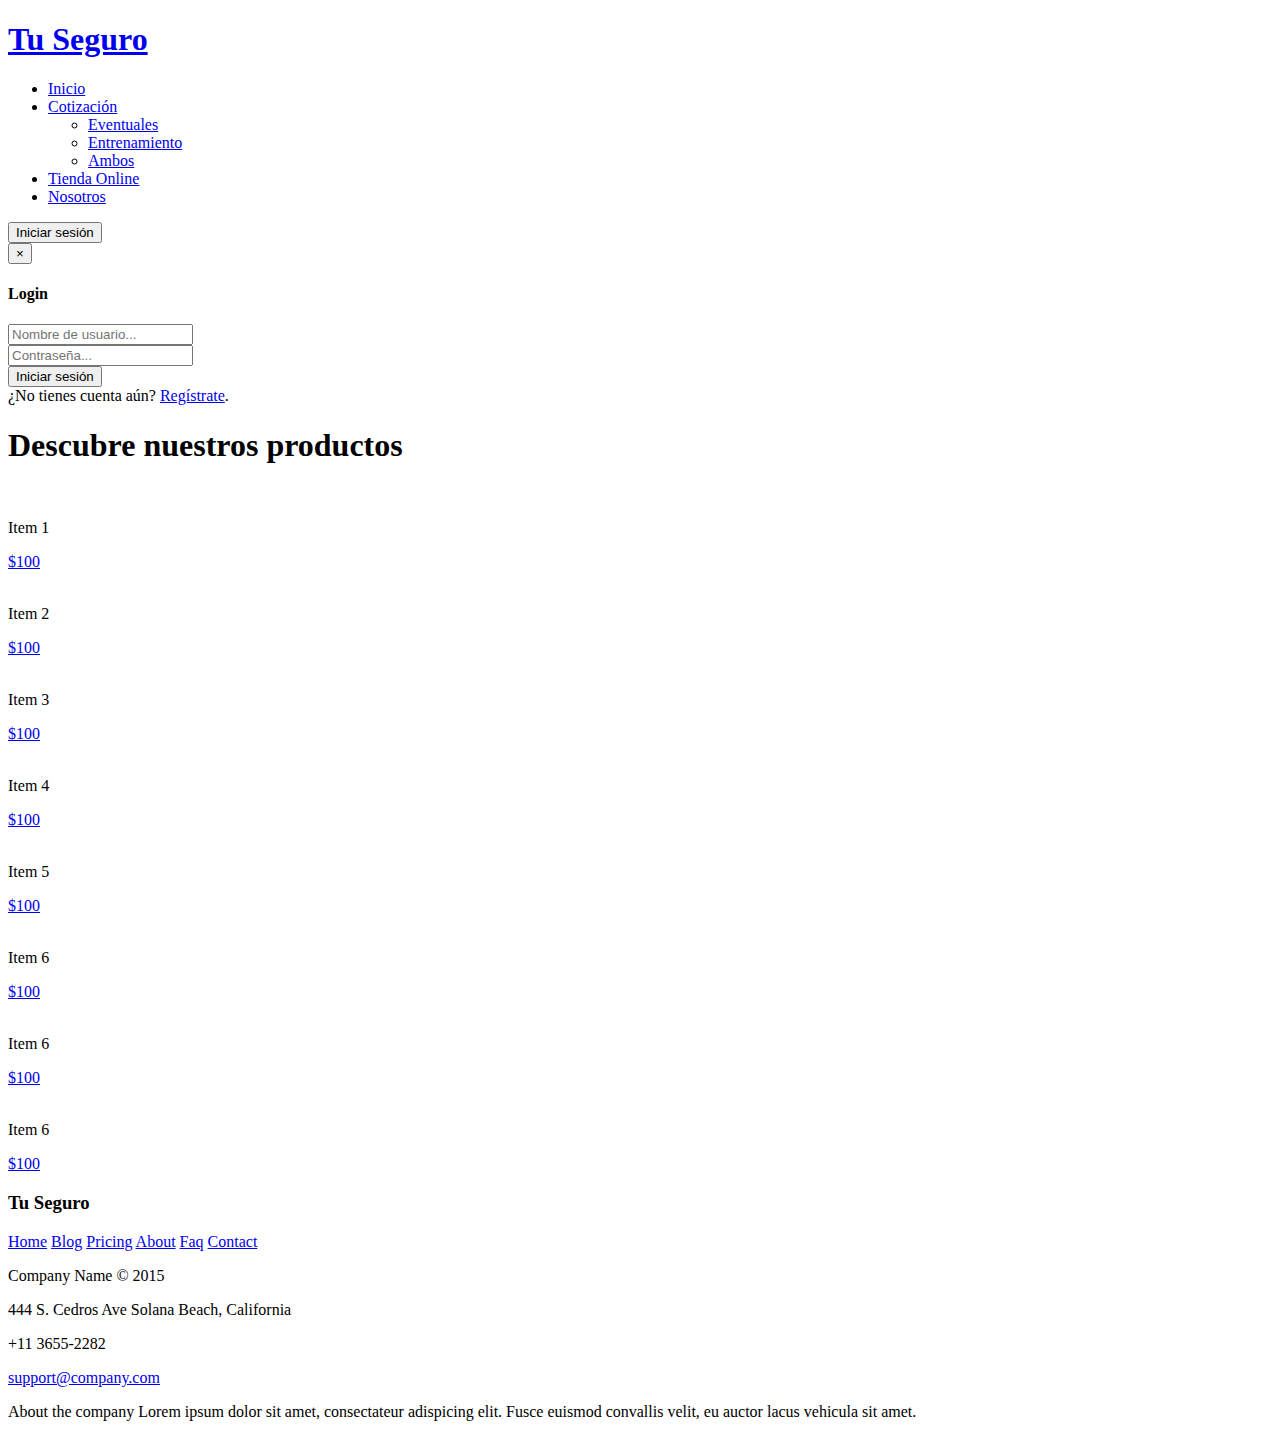
==== accesorios.html @ a7b30bd3 "iniciando repositorio" ====
<!DOCTYPE html>
<html lang="en">
<head>
    <meta charset="UTF-8">
    <meta name="viewport" content="width=device-width, initial-scale=1.0">
    <meta name="keywords" content="casco, llave, accesorios">
    <title>Tu Seguro - Accesorios</title>
    <meta name="description" content="Tu Seguro es la manera mas eficiente y económica del mercado para poder brindar la mayor seguridad a tu bicicleta">
    <link rel="stylesheet" href="css/prueba.css">
    <link rel="stylesheet" href="css/bootstrap.min.css">
    <link href="vendor/icofont/icofont.min.css" rel="stylesheet">
</head>

   <body>
      <header id="header" class="">
         <div class="container d-flex align-items-center">
     
           <h1 class="logo mr-auto"><a href="index.html">Tu Seguro</a></h1>
           <!-- Uncomment below if you prefer to use an image logo -->
           <!-- <a href="index.html" class="logo mr-auto"><img src="assets/img/logo.png" alt="" class="img-fluid"></a>-->
     
           <nav class="nav-menu d-none d-lg-block ">
             <ul>
               <li class=""><a href="index.html">Inicio</a></li>
            
               <li class="drop-down"><a href="cotizar.html">Cotización</a>
                  <ul>
                    <li><a href="#">Eventuales</a></li>
                    <li><a href="#">Entrenamiento</a></li>
                    <li><a href="#">Ambos</a></li>
                  </ul>
                </li>
               <li><a href="accesorios.html">Tienda Online</a></li>
               <li><a href="nosotros.html">Nosotros</a></li>
               
   
              
     
             </ul>
           </nav><!-- .nav-menu -->
     
           <button type="button" class="btn btn-info btn-round" id="boton" data-toggle="modal" data-target="#loginModal">Iniciar sesión</button>

       
        <div class="modal fade" id="loginModal" tabindex="-1" role="dialog" aria-labelledby="exampleModalLabel" aria-hidden="true">
          <div class="modal-dialog modal-dialog-centered" role="document">
            <div class="modal-content">
              <div class="modal-header border-bottom-0">
                <button type="button" class="close" data-dismiss="modal" aria-label="Close">
                  <span aria-hidden="true">&times;</span>
                </button>
              </div>
              <div class="modal-body">
                <div class="form-title text-center" id="modal-titulo">
                  <h4>Login</h4>
                </div>
                <div class="d-flex flex-column text-center">
                  <form>
                    <div class="form-group">
                      <input type="email" class="form-control" id="email1"placeholder="Nombre de usuario...">
                    </div>
                    <div class="form-group">
                      <input type="password" class="form-control" id="password1" placeholder="Contraseña...">
                    </div>
                    <button type="button" class="btn btn-info btn-block btn-round">Iniciar sesión</button>
                  </form>
                  
               
                  <div class="d-flex justify-content-center social-buttons">
                    
                  </di>
                </div>
              </div>
            </div>
              <div class="modal-footer d-flex justify-content-center">
                <div class="signup-section">¿No tienes cuenta aún? <a href="#a" class="text-info"> Regístrate</a>.</div>
              </div>
          </div>
        </div>
       </header>

         <h1 id="titulo-accesorios">Descubre nuestros productos</h1>

         <!-- <section id="productos" class="border">Producto 1
            <img id="foto-producto" src="" alt="">
            <h4>Precio $</h4>
         </section>

         <section class="productos">
      
         <section id="productos" class="border">Producto 2
            <img src="" alt="">
            <h4>Precio $</h4>
         </section>
      </section> -->

      <div class="productos">
         <div class="productos__items productos__items--animation">
            <img  src="http://assets.stickpng.com/images/596ce3f3ed07ad6118f998f0.png" alt="">
            <p>Item 1</p>
            <a href="compra.html">$100</a>
         </div>
         <div class="productos__items productos__items--animation">
            <img  src="http://assets.stickpng.com/images/596ce3f3ed07ad6118f998f0.png" alt="">
            <p>Item 2</p>
            <a href="compra.html">$100</a>
         </div>
         <div class="productos__items productos__items--animation" >
            <img  src="http://assets.stickpng.com/images/596ce3f3ed07ad6118f998f0.png" alt="">
            <p>Item 3</p>
            <a href="compra.html">$100</a>
         </div>
         <div class="productos__items productos__items--animation">
            <img  src="http://assets.stickpng.com/images/596ce3f3ed07ad6118f998f0.png" alt="">
            <p>Item 4</p>
            <a href="compra.html">$100</a>
         </div>
         <div class="productos__items productos__items--animation">
            <img  src="http://assets.stickpng.com/images/596ce3f3ed07ad6118f998f0.png" alt="">
            <p>Item 5</p>
            <a href="compra.html">$100</a>
         </div>
         <div class="productos__items productos__items--animation">
            <img  src="http://assets.stickpng.com/images/596ce3f3ed07ad6118f998f0.png" alt="">
            <p>Item 6</p>
            <a href="compra.html">$100</a>
         </div>
         <div class="productos__items productos__items--animation">
            <img  src="http://assets.stickpng.com/images/596ce3f3ed07ad6118f998f0.png" alt="">
            <p>Item 6</p>
            <a href="compra.html">$100</a>
         </div>
         <div class="productos__items productos__items--animation">
            <img  src="http://assets.stickpng.com/images/596ce3f3ed07ad6118f998f0.png" alt="">
            <p>Item 6</p>
            <a href="compra.html">$100</a>
         </div>
      </div>

     

      <!-- <footer>
        <b>texto</b>
     </footer> -->

     <footer class="footer-distributed">

      <div class="footer-left">

         <h3>Tu Seguro</h3>

         <p class="footer-links">
            <a href="#" class="link-1">Home</a>
            
            <a href="#">Blog</a>
         
            <a href="#">Pricing</a>
         
            <a href="#">About</a>
            
            <a href="#">Faq</a>
            
            <a href="#">Contact</a>
         </p>

         <p class="footer-company-name">Company Name © 2015</p>
      </div>

      <div class="footer-center">

         <div>
            <i class="fa fa-map-marker"></i>
            <p><span>444 S. Cedros Ave</span> Solana Beach, California</p>
         </div>

         <div>
            <i class="fa fa-phone"></i>
            <p>+11 3655-2282</p>
         </div>

         <div>
            <i class="fa fa-envelope"></i>
            <p><a href="mailto:support@company.com">support@company.com</a></p>
         </div>

      </div>

      <div class="footer-right">

         <p class="footer-company-about">
            <span>About the company</span>
            Lorem ipsum dolor sit amet, consectateur adispicing elit. Fusce euismod convallis velit, eu auctor lacus vehicula sit amet.
         </p>

            

      </div>

   </footer>
</body>
<script src="https://code.jquery.com/jquery-3.5.1.slim.min.js" integrity="sha384-DfXdz2htPH0lsSSs5nCTpuj/zy4C+OGpamoFVy38MVBnE+IbbVYUew+OrCXaRkfj" crossorigin="anonymous"></script>
<script src="https://cdn.jsdelivr.net/npm/popper.js@1.16.1/dist/umd/popper.min.js" integrity="sha384-9/reFTGAW83EW2RDu2S0VKaIzap3H66lZH81PoYlFhbGU+6BZp6G7niu735Sk7lN" crossorigin="anonymous"></script>
<script src="https://cdn.jsdelivr.net/npm/bootstrap@4.6.0/dist/js/bootstrap.min.js" integrity="sha384-+YQ4JLhjyBLPDQt//I+STsc9iw4uQqACwlvpslubQzn4u2UU2UFM80nGisd026JF" crossorigin="anonymous"></script>
</html>
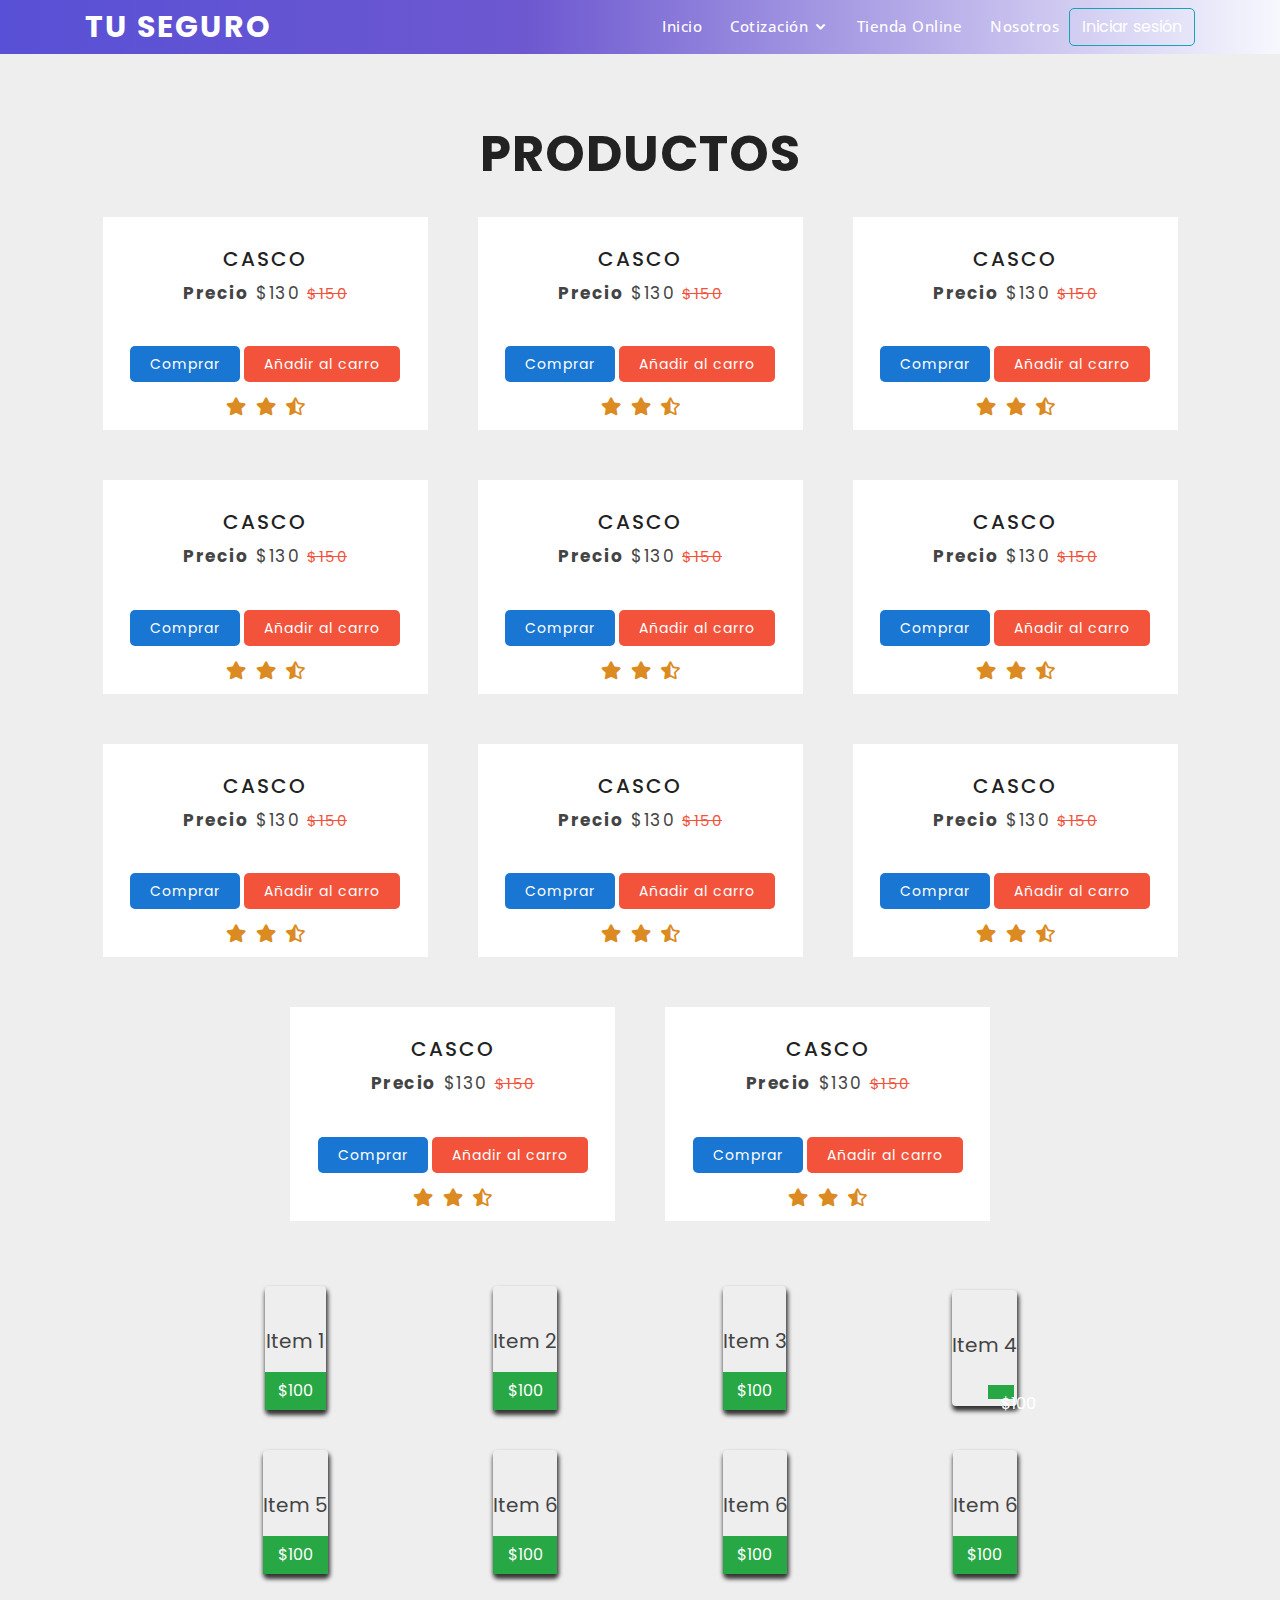
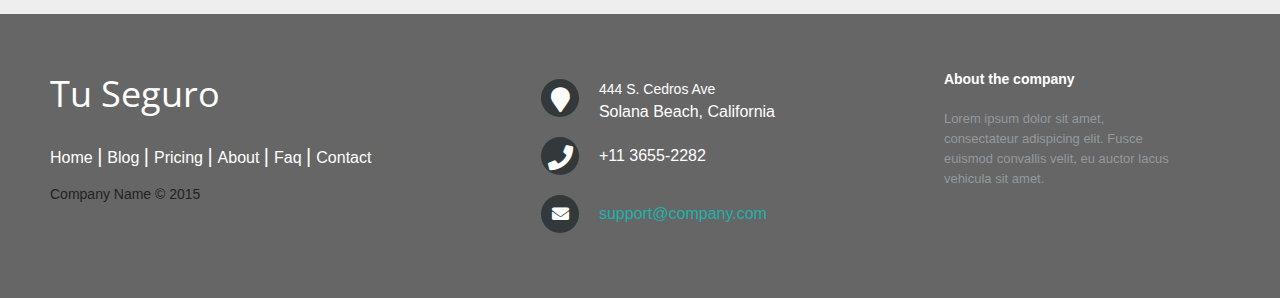
==== commit 0beab7b4: "agregando accesorios" ====
--- a/accesorios.html
+++ b/accesorios.html
@@ -6,9 +6,11 @@
     <meta name="keywords" content="casco, llave, accesorios">
     <title>Tu Seguro - Accesorios</title>
     <meta name="description" content="Tu Seguro es la manera mas eficiente y económica del mercado para poder brindar la mayor seguridad a tu bicicleta">
+    
+    <link rel="stylesheet" href="css/bootstrap.min.css">
     <link rel="stylesheet" href="css/prueba.css">
-    <link rel="stylesheet" href="css/bootstrap.min.css">
     <link href="vendor/icofont/icofont.min.css" rel="stylesheet">
+    <link rel="stylesheet" href="https://pro.fontawesome.com/releases/v5.10.0/css/all.css"/>
 </head>
 
    <body>
@@ -38,6 +40,7 @@
      
              </ul>
            </nav><!-- .nav-menu -->
+           
      
            <button type="button" class="btn btn-info btn-round" id="boton" data-toggle="modal" data-target="#loginModal">Iniciar sesión</button>
 
@@ -79,8 +82,213 @@
         </div>
        </header>
 
-         <h1 id="titulo-accesorios">Descubre nuestros productos</h1>
-
+         <div class="section-cards"> 
+            <div class="cards">
+               <div class="new-arrival">
+                  <h1>Productos</h1>
+               </div>
+               <div class="card__accesorios">
+                  <div class="image-section">
+                     <img src="http://assets.stickpng.com/images/596ce3f3ed07ad6118f998f0.png" alt="">
+                  </div>
+                  <div class="description">
+                     <h1 class="nombre-articulo">Casco</h1>
+                     <p><b>Precio</b><span>$130</span><del>$150</del></p>  
+                  </div>
+                  <div class="button-group">
+                     <a href="compra.html" class="buy">Comprar</a>
+                     <a href="" class="cart">Añadir al carro</a>
+                  </div>
+                  <div class="star-icons">
+                     <a href=""><i class="fas fa-star"></i></a>
+                     <a href=""><i class="fas fa-star"></i></a>
+                     <a href=""><i class="fas fa-star-half-alt"></i></a>
+                  </div>
+               </div>
+               <div class="card__accesorios">
+                  <div class="image-section">
+                     <img src="http://assets.stickpng.com/images/596ce3f3ed07ad6118f998f0.png" alt="">
+                  </div>
+                  <div class="description">
+                     <h1 class="nombre-articulo">Casco</h1>
+                     <p><b>Precio</b><span>$130</span><del>$150</del></p>  
+                  </div>
+                  <div class="button-group">
+                     <a href="compra.html" class="buy">Comprar</a>
+                     <a href="" class="cart">Añadir al carro</a>
+                  </div>
+                  <div class="star-icons">
+                     <a href=""><i class="fas fa-star"></i></a>
+                     <a href=""><i class="fas fa-star"></i></a>
+                     <a href=""><i class="fas fa-star-half-alt"></i></a>
+                  </div>
+               </div>
+               <div class="card__accesorios">
+                  <div class="image-section">
+                     <img src="http://assets.stickpng.com/images/596ce3f3ed07ad6118f998f0.png" alt="">
+                  </div>
+                  <div class="description">
+                     <h1 class="nombre-articulo">Casco</h1>
+                     <p><b>Precio</b><span>$130</span><del>$150</del></p>  
+                  </div>
+                  <div class="button-group">
+                     <a href="compra.html" class="buy">Comprar</a>
+                     <a href="" class="cart">Añadir al carro</a>
+                  </div>
+                  <div class="star-icons">
+                     <a href=""><i class="fas fa-star"></i></a>
+                     <a href=""><i class="fas fa-star"></i></a>
+                     <a href=""><i class="fas fa-star-half-alt"></i></a>
+                  </div>
+               </div>
+               <div class="card__accesorios">
+                  <div class="image-section">
+                     <img src="http://assets.stickpng.com/images/596ce3f3ed07ad6118f998f0.png" alt="">
+                  </div>
+                  <div class="description">
+                     <h1 class="nombre-articulo">Casco</h1>
+                     <p><b>Precio</b><span>$130</span><del>$150</del></p>  
+                  </div>
+                  <div class="button-group">
+                     <a href="compra.html" class="buy">Comprar</a>
+                     <a href="" class="cart">Añadir al carro</a>
+                  </div>
+                  <div class="star-icons">
+                     <a href=""><i class="fas fa-star"></i></a>
+                     <a href=""><i class="fas fa-star"></i></a>
+                     <a href=""><i class="fas fa-star-half-alt"></i></a>
+                  </div>
+               </div>
+               <div class="card__accesorios">
+                  <div class="image-section">
+                     <img src="http://assets.stickpng.com/images/596ce3f3ed07ad6118f998f0.png" alt="">
+                  </div>
+                  <div class="description">
+                     <h1 class="nombre-articulo">Casco</h1>
+                     <p><b>Precio</b><span>$130</span><del>$150</del></p>  
+                  </div>
+                  <div class="button-group">
+                     <a href="compra.html" class="buy">Comprar</a>
+                     <a href="" class="cart">Añadir al carro</a>
+                  </div>
+                  <div class="star-icons">
+                     <a href=""><i class="fas fa-star"></i></a>
+                     <a href=""><i class="fas fa-star"></i></a>
+                     <a href=""><i class="fas fa-star-half-alt"></i></a>
+                  </div>
+               </div>
+               <div class="card__accesorios">
+                  <div class="image-section">
+                     <img src="http://assets.stickpng.com/images/596ce3f3ed07ad6118f998f0.png" alt="">
+                  </div>
+                  <div class="description">
+                     <h1 class="nombre-articulo">Casco</h1>
+                     <p><b>Precio</b><span>$130</span><del>$150</del></p>  
+                  </div>
+                  <div class="button-group">
+                     <a href="compra.html" class="buy">Comprar</a>
+                     <a href="" class="cart">Añadir al carro</a>
+                  </div>
+                  <div class="star-icons">
+                     <a href=""><i class="fas fa-star"></i></a>
+                     <a href=""><i class="fas fa-star"></i></a>
+                     <a href=""><i class="fas fa-star-half-alt"></i></a>
+                  </div>
+               </div>
+               <div class="card__accesorios">
+                  <div class="image-section">
+                     <img src="http://assets.stickpng.com/images/596ce3f3ed07ad6118f998f0.png" alt="">
+                  </div>
+                  <div class="description">
+                     <h1 class="nombre-articulo">Casco</h1>
+                     <p><b>Precio</b><span>$130</span><del>$150</del></p>  
+                  </div>
+                  <div class="button-group">
+                     <a href="compra.html" class="buy">Comprar</a>
+                     <a href="" class="cart">Añadir al carro</a>
+                  </div>
+                  <div class="star-icons">
+                     <a href=""><i class="fas fa-star"></i></a>
+                     <a href=""><i class="fas fa-star"></i></a>
+                     <a href=""><i class="fas fa-star-half-alt"></i></a>
+                  </div>
+               </div>
+               <div class="card__accesorios">
+                  <div class="image-section">
+                     <img src="http://assets.stickpng.com/images/596ce3f3ed07ad6118f998f0.png" alt="">
+                  </div>
+                  <div class="description">
+                     <h1 class="nombre-articulo">Casco</h1>
+                     <p><b>Precio</b><span>$130</span><del>$150</del></p>  
+                  </div>
+                  <div class="button-group">
+                     <a href="compra.html" class="buy">Comprar</a>
+                     <a href="" class="cart">Añadir al carro</a>
+                  </div>
+                  <div class="star-icons">
+                     <a href=""><i class="fas fa-star"></i></a>
+                     <a href=""><i class="fas fa-star"></i></a>
+                     <a href=""><i class="fas fa-star-half-alt"></i></a>
+                  </div>
+               </div>
+               <div class="card__accesorios">
+                  <div class="image-section">
+                     <img src="http://assets.stickpng.com/images/596ce3f3ed07ad6118f998f0.png" alt="">
+                  </div>
+                  <div class="description">
+                     <h1 class="nombre-articulo">Casco</h1>
+                     <p><b>Precio</b><span>$130</span><del>$150</del></p>  
+                  </div>
+                  <div class="button-group">
+                     <a href="compra.html" class="buy">Comprar</a>
+                     <a href="" class="cart">Añadir al carro</a>
+                  </div>
+                  <div class="star-icons">
+                     <a href=""><i class="fas fa-star"></i></a>
+                     <a href=""><i class="fas fa-star"></i></a>
+                     <a href=""><i class="fas fa-star-half-alt"></i></a>
+                  </div>
+               </div>
+               
+               <div class="card__accesorios">
+                  <div class="image-section">
+                     <img src="http://assets.stickpng.com/images/596ce3f3ed07ad6118f998f0.png" alt="">
+                  </div>
+                  <div class="description">
+                     <h1 class="nombre-articulo">Casco</h1>
+                     <p><b>Precio</b><span>$130</span><del>$150</del></p>  
+                  </div>
+                  <div class="button-group">
+                     <a href="compra.html" class="buy">Comprar</a>
+                     <a href="" class="cart">Añadir al carro</a>
+                  </div>
+                  <div class="star-icons">
+                     <a href=""><i class="fas fa-star"></i></a>
+                     <a href=""><i class="fas fa-star"></i></a>
+                     <a href=""><i class="fas fa-star-half-alt"></i></a>
+                  </div>
+               </div>
+               <div class="card__accesorios">
+                  <div class="image-section">
+                     <img src="http://assets.stickpng.com/images/596ce3f3ed07ad6118f998f0.png" alt="">
+                  </div>
+                  <div class="description">
+                     <h1 class="nombre-articulo">Casco</h1>
+                     <p><b>Precio</b><span>$130</span><del>$150</del></p>  
+                  </div>
+                  <div class="button-group">
+                     <a href="compra.html" class="buy">Comprar</a>
+                     <a href="" class="cart">Añadir al carro</a>
+                  </div>
+                  <div class="star-icons">
+                     <a href=""><i class="fas fa-star"></i></a>
+                     <a href=""><i class="fas fa-star"></i></a>
+                     <a href=""><i class="fas fa-star-half-alt"></i></a>
+                  </div>
+               </div>
+            </div>
+       </div>   
+         
          <!-- <section id="productos" class="border">Producto 1
             <img id="foto-producto" src="" alt="">
             <h4>Precio $</h4>
@@ -97,43 +305,45 @@
       <div class="productos">
          <div class="productos__items productos__items--animation">
             <img  src="http://assets.stickpng.com/images/596ce3f3ed07ad6118f998f0.png" alt="">
-            <p>Item 1</p>
-            <a href="compra.html">$100</a>
-         </div>
-         <div class="productos__items productos__items--animation">
-            <img  src="http://assets.stickpng.com/images/596ce3f3ed07ad6118f998f0.png" alt="">
-            <p>Item 2</p>
-            <a href="compra.html">$100</a>
+            <p class="card-text">Item 1</p>
+            <a href="compra.html" class="btn btn-success">$100</a>
+          
+         </div>
+         <div class="productos__items productos__items--animation">
+            <img  src="http://assets.stickpng.com/images/596ce3f3ed07ad6118f998f0.png" alt="">
+            <p class="card-text">Item 2</p>
+           
+            <a href="compra.html" class="btn btn-success">$100</a>
          </div>
          <div class="productos__items productos__items--animation" >
             <img  src="http://assets.stickpng.com/images/596ce3f3ed07ad6118f998f0.png" alt="">
             <p>Item 3</p>
-            <a href="compra.html">$100</a>
+            <a href="compra.html" class="btn btn-success">$100</a>
          </div>
          <div class="productos__items productos__items--animation">
             <img  src="http://assets.stickpng.com/images/596ce3f3ed07ad6118f998f0.png" alt="">
             <p>Item 4</p>
-            <a href="compra.html">$100</a>
+            <a href="compra.html" class="btn btn-success productos__boton">$100</a>
          </div>
          <div class="productos__items productos__items--animation">
             <img  src="http://assets.stickpng.com/images/596ce3f3ed07ad6118f998f0.png" alt="">
             <p>Item 5</p>
-            <a href="compra.html">$100</a>
+            <a href="compra.html" class="btn btn-success">$100</a>
          </div>
          <div class="productos__items productos__items--animation">
             <img  src="http://assets.stickpng.com/images/596ce3f3ed07ad6118f998f0.png" alt="">
             <p>Item 6</p>
-            <a href="compra.html">$100</a>
+            <a href="compra.html" class="btn btn-success">$100</a>
          </div>
          <div class="productos__items productos__items--animation">
             <img  src="http://assets.stickpng.com/images/596ce3f3ed07ad6118f998f0.png" alt="">
             <p>Item 6</p>
-            <a href="compra.html">$100</a>
+            <a href="compra.html" class="btn btn-success">$100</a>
          </div>
          <div class="productos__items productos__items--animation">
             <img  src="http://assets.stickpng.com/images/596ce3f3ed07ad6118f998f0.png" alt="">
             <p>Item 6</p>
-            <a href="compra.html">$100</a>
+            <a href="compra.html" class="btn btn-success">$100</a>
          </div>
       </div>
 
--- a/css/prueba.css
+++ b/css/prueba.css
@@ -0,0 +1,1323 @@
+@import url("https://fonts.googleapis.com/css2?family=Open+Sans&display=swap");
+@import url("https://fonts.googleapis.com/css2?family=Poppins:ital,wght@0,100;0,200;0,300;1,100;1,200;1,300&display=swap");
+body {
+  color: #444444;
+  font-family: 'Poppins', sans-serif !important;
+  background-color: #eee !important;
+  box-sizing: border-box; }
+
+a {
+  text-decoration: none; }
+
+#header {
+  transition: all 0.5s;
+  z-index: 997;
+  padding: 15px 0; }
+
+#header.header-scrolled, #header.header-inner-pages {
+  background: rgba(40, 58, 90, 0.9); }
+
+#header .logo {
+  font-size: 30px;
+  margin: 0;
+  padding: 0;
+  line-height: 1;
+  font-weight: 500;
+  letter-spacing: 2px;
+  text-transform: uppercase; }
+
+#header .logo a {
+  color: #fff; }
+
+#header .logo img {
+  max-height: 40px; }
+
+/*--------------------------------------------------------------
+# Navigation Menu
+--------------------------------------------------------------*/
+/* Desktop Navigation */
+.nav-menu ul {
+  margin: 0;
+  padding: 0;
+  list-style: none; }
+
+.nav-menu > ul {
+  display: flex; }
+
+.nav-menu > ul > li {
+  position: relative;
+  white-space: nowrap;
+  padding: 10px 0 10px 28px; }
+
+.nav-menu a {
+  display: block;
+  position: relative;
+  color: #fff;
+  transition: 0.3s;
+  font-size: 15px;
+  letter-spacing: 0.5px;
+  font-weight: 500;
+  font-family: "Open Sans", sans-serif; }
+
+.nav-menu a:hover, .nav-menu .active > a, .nav-menu li:hover > a {
+  color: #47b2e4; }
+
+.nav-menu .drop-down ul {
+  border-radius: 8px;
+  display: block;
+  position: absolute;
+  left: 14px;
+  top: calc(100% + 30px);
+  z-index: 99;
+  opacity: 0;
+  visibility: hidden;
+  padding: 10px 0;
+  background: #fff;
+  box-shadow: 0px 0px 30px rgba(127, 137, 161, 0.25);
+  transition: 0.3s; }
+
+.nav-menu .drop-down:hover > ul {
+  opacity: 1;
+  top: 100%;
+  visibility: visible; }
+
+.nav-menu .drop-down li {
+  min-width: 180px;
+  position: relative; }
+
+.nav-menu .drop-down ul a {
+  padding: 10px 20px;
+  font-size: 14px;
+  font-weight: 500;
+  text-transform: none;
+  color: #0c3c53; }
+
+.nav-menu .drop-down ul a:hover, .nav-menu .drop-down ul .active > a, .nav-menu .drop-down ul li:hover > a {
+  color: #47b2e4; }
+
+.nav-menu .drop-down > a:after {
+  content: "\ea99";
+  font-family: IcoFont;
+  padding-left: 5px; }
+
+.nav-menu .drop-down .drop-down ul {
+  top: 0;
+  left: calc(100% - 30px); }
+
+.nav-menu .drop-down .drop-down:hover > ul {
+  opacity: 1;
+  top: 0;
+  left: 100%; }
+
+.nav-menu .drop-down .drop-down > a {
+  padding-right: 35px; }
+
+.nav-menu .drop-down .drop-down > a:after {
+  content: "\eaa0";
+  font-family: IcoFont;
+  position: absolute;
+  right: 15px;
+  margin: 10px; }
+
+@media (max-width: 1366px) {
+  .nav-menu .drop-down .drop-down ul {
+    left: -90%; }
+  .nav-menu .drop-down .drop-down:hover > ul {
+    left: -100%; }
+  .nav-menu .drop-down .drop-down > a:after {
+    content: "\ea9d"; } }
+
+.get-started-btn {
+  margin-left: 25px;
+  color: #fff;
+  border-radius: 50px;
+  padding: 6px 25px 7px 25px;
+  white-space: nowrap;
+  transition: 0.3s;
+  font-size: 14px;
+  display: inline-block;
+  border: 2px solid #47b2e4;
+  font-weight: 600; }
+
+.get-started-btn:hover {
+  background: #31a9e1;
+  color: #fff; }
+
+@media (max-width: 768px) {
+  .get-started-btn {
+    margin: 0 48px 0 0;
+    padding: 6px 20px 7px 20px; } }
+
+/* Mobile Navigation */
+.mobile-nav-toggle {
+  position: fixed;
+  top: 20px;
+  right: 15px;
+  z-index: 9998;
+  border: 0;
+  background: none;
+  font-size: 24px;
+  transition: all 0.4s;
+  outline: none !important;
+  line-height: 1;
+  cursor: pointer;
+  text-align: right; }
+
+.mobile-nav-toggle i {
+  color: #fff; }
+
+.mobile-nav {
+  position: fixed;
+  top: 55px;
+  right: 15px;
+  bottom: 15px;
+  left: 15px;
+  z-index: 9999;
+  overflow-y: auto;
+  background: #fff;
+  transition: ease-in-out 0.2s;
+  opacity: 0;
+  visibility: hidden;
+  border-radius: 10px;
+  padding: 10px 0; }
+
+.mobile-nav * {
+  margin: 0;
+  padding: 0;
+  list-style: none; }
+
+.mobile-nav a {
+  display: block;
+  position: relative;
+  color: #37517e;
+  padding: 10px 20px;
+  font-weight: 500;
+  outline: none; }
+
+.mobile-nav a:hover, .mobile-nav .active > a, .mobile-nav li:hover > a {
+  color: #47b2e4;
+  text-decoration: none; }
+
+.mobile-nav .drop-down > a:after {
+  content: "\ea99";
+  font-family: IcoFont;
+  padding-left: 10px;
+  position: absolute;
+  right: 15px;
+  margin: 10px; }
+
+.mobile-nav .active.drop-down > a:after {
+  content: "\eaa1"; }
+
+.mobile-nav .drop-down > a {
+  padding-right: 35px; }
+
+.mobile-nav .drop-down ul {
+  display: none;
+  overflow: hidden; }
+
+.mobile-nav .drop-down li {
+  padding-left: 20px; }
+
+.mobile-nav-overly {
+  width: 100%;
+  height: 100%;
+  z-index: 9997;
+  top: 0;
+  left: 0;
+  position: fixed;
+  background: rgba(40, 58, 90, 0.6);
+  overflow: hidden;
+  display: none;
+  transition: ease-in-out 0.2s; }
+
+.mobile-nav-active {
+  overflow: hidden; }
+
+.mobile-nav-active .mobile-nav {
+  opacity: 1;
+  visibility: visible; }
+
+.mobile-nav-active .mobile-nav-toggle i {
+  color: #fff; }
+
+#nosotros__titulo {
+  margin-left: 20px;
+  font-size: 30px;
+  color: white;
+  font-weight: lighter;
+  display: inline-block; }
+
+#menuBar {
+  margin-left: 50px;
+  word-spacing: 30px;
+  font-size: 16px;
+  display: inline-block; }
+
+/* .menu{
+    
+  } */
+div h1 a {
+  color: white;
+  text-decoration: none;
+  font-weight: bold; }
+
+#header {
+  background: #5850d6;
+  background: linear-gradient(90deg, #5850d6 0%, #6d58d0 41%, #f7f8fe 100%);
+  padding: 5px;
+  margin-bottom: 50px;
+  /* border-bottom: groove 3px black; */ }
+
+div b a {
+  color: white;
+  text-decoration: none;
+  font-size: 16px;
+  font-family: "Open Sans", sans-serif;
+  font-weight: lighter; }
+
+.activo {
+  font-weight: bold;
+  color: white;
+  font-size: 22x;
+  font-family: "Open Sans", sans-serif;
+  border-bottom: groove 2px white; }
+
+.inicio {
+  display: flex;
+  flex-flow: row wrap; }
+
+#inicio__principalIzquierdo {
+  margin-left: 110px;
+  margin-top: 50px;
+  width: 1067px;
+  height: 550px;
+  border-radius: 20px;
+  box-shadow: 2px 4px 10px 3px #ac8383; }
+
+.inicio__principalIzquierdo--gradient {
+  background: #847dee;
+  background: linear-gradient(90deg, #847dee 0%, #dedceb 24%, white 100%); }
+
+.inicio__fotoPrincipal {
+  width: 1067px;
+  border-top-left-radius: 30px;
+  border-top-right-radius: 30px;
+  box-shadow: 2px 4px 10px 3px #ac8383; }
+
+#inicio__textoIzquierdo {
+  margin-top: 12px;
+  text-align: center; }
+
+.inicio__botonIzquierdo {
+  background-color: white;
+  margin-top: 15px;
+  padding: 5px;
+  font-size: 20px;
+  border-radius: 8px;
+  font-weight: bold; }
+
+#inicio__principalDerecho {
+  margin: 3px 100px;
+  text-align: center;
+  width: 500px;
+  height: 600px;
+  list-style: none; }
+
+#inicio__textoDerecho {
+  margin-top: 30px;
+  margin-bottom: 10px;
+  text-align: center; }
+
+.inicio__primero {
+  color: #222121;
+  margin: 20px;
+  text-align: center;
+  font-size: 30px; }
+
+.inicio__segundo {
+  color: #535252;
+  font-size: 16px;
+  margin: 20px; }
+
+#inicio__tituloDerecho {
+  font-size: 30px; }
+
+div hr {
+  margin: 10px; }
+
+.fotoBar {
+  border-image: 1px;
+  width: 40%;
+  height: 80%;
+  padding: 20px;
+  display: block;
+  margin: auto; }
+
+#formContacto {
+  margin: 10px;
+  padding: 10px; }
+
+#ubicacionFoto {
+  display: block;
+  margin: auto;
+  padding: 40px; }
+
+.cotizar-texto-inicial {
+  margin: 50px 20px 5px 20px;
+  text-align: center;
+  font-size: 20px;
+  font-weight: lighter; }
+
+/* PAGINA CSS COTIZAR */
+.flex-container {
+  height: 100vh;
+  /* flexbox */
+  display: flex;
+  flex-flow: row wrap;
+  justify-content: center;
+  list-style: none; }
+
+.flex-items {
+  margin: 20px 50px;
+  /* background-color: rgb(117, 197, 197); */
+  border-radius: 10px;
+  font-size: 18px;
+  font-weight: lighter;
+  width: 350px;
+  height: 300px;
+  border-radius: 10%;
+  box-shadow: 2px 4px 10px 3px #363535;
+  align-content: center;
+  padding: 10px;
+  text-align: center; }
+
+.flex-items:hover {
+  box-shadow: 10px 10px 10px 15px #bbc5c2;
+  font-size: 20px; }
+
+.cotizar-foto {
+  margin: 10px;
+  width: 330px;
+  height: 200px; }
+
+/* Pagina Accesorios */
+/* GRIDS pag Accesorios */
+#titulo-accesorios {
+  color: #222121;
+  margin: 20px;
+  text-align: center;
+  font-size: 30px;
+  position: relative;
+  animation-name: deslizar;
+  animation-duration: 1s;
+  animation-iteration-count: 1;
+  animation-fill-mode: forwards; }
+
+.productos {
+  margin: 40px 200px;
+  display: grid;
+  grid-template-columns: auto auto auto auto;
+  grid-template-rows: auto auto;
+  justify-items: center;
+  align-items: center;
+  grid-row-gap: 40px;
+  grid-column-gap: 40px; }
+
+.productos__items {
+  text-align: center;
+  font-size: 20px;
+  /* border: 3px solid #494949 !important; */
+  border-radius: 4px;
+  box-shadow: 1px 4px 4px 1px #363535;
+  padding-top: 10px; }
+
+/* ANIMACION Div Titulo */
+@keyframes deslizar {
+  /* 0%{background-color:rgb(238, 230, 230);}
+  100%{background-color: white;} */
+  0% {
+    top: -100px;
+    left: 0px;
+    opacity: 20%; }
+  100% {
+    top: 0px;
+    left: 0px;
+    opacity: 100%; } }
+
+/* ANIMACION Div  */
+@keyframes deslizar-secundario {
+  /* 0%{background-color:rgb(238, 230, 230);}
+  100%{background-color: white;} */
+  0% {
+    opacity: 0;
+    top: -100px;
+    left: 0px; }
+  50% {
+    opacity: 0%;
+    top: -50px;
+    left: 0px; }
+  100% {
+    opacity: 100%;
+    top: 0px;
+    left: 0px; } }
+
+.productos__items:hover {
+  box-shadow: 10px 10px 10px 15px #bbc5c2;
+  font-size: 23px; }
+
+.productos .productos__items img {
+  border: none;
+  width: 300px; }
+
+/* FOOTER */
+.footer-distributed {
+  background: #666;
+  box-shadow: 0 1px 1px 0 rgba(0, 0, 0, 0.12);
+  box-sizing: border-box;
+  width: 100%;
+  text-align: left;
+  font: bold 16px sans-serif;
+  padding: 55px 50px; }
+
+.footer-distributed .footer-left,
+.footer-distributed .footer-center,
+.footer-distributed .footer-right {
+  display: inline-block;
+  vertical-align: top; }
+
+/* Footer left */
+.footer-distributed .footer-left {
+  width: 40%; }
+
+/* The company logo */
+.footer-distributed h3 {
+  color: #ffffff;
+  font: normal 36px 'Open Sans', cursive;
+  margin: 0; }
+
+.footer-distributed h3 span {
+  color: lightseagreen; }
+
+/* Footer links */
+.footer-distributed .footer-links {
+  color: #ffffff;
+  margin: 20px 0 12px;
+  padding: 0; }
+
+.footer-distributed .footer-links a {
+  display: inline-block;
+  line-height: 1.8;
+  font-weight: 400;
+  text-decoration: none;
+  color: inherit; }
+
+.footer-distributed .footer-company-name {
+  color: #222;
+  font-size: 14px;
+  font-weight: normal;
+  margin: 0; }
+
+/* Footer Center */
+.footer-distributed .footer-center {
+  width: 35%; }
+
+.footer-distributed .footer-center i {
+  background-color: #33383b;
+  color: #ffffff;
+  font-size: 25px;
+  width: 38px;
+  height: 38px;
+  border-radius: 50%;
+  text-align: center;
+  line-height: 42px;
+  margin: 10px 15px;
+  vertical-align: middle; }
+
+.footer-distributed .footer-center i.fa-envelope {
+  font-size: 17px;
+  line-height: 38px; }
+
+.footer-distributed .footer-center p {
+  display: inline-block;
+  color: #ffffff;
+  font-weight: 400;
+  vertical-align: middle;
+  margin: 0; }
+
+.footer-distributed .footer-center p span {
+  display: block;
+  font-weight: normal;
+  font-size: 14px;
+  line-height: 2; }
+
+.footer-distributed .footer-center p a {
+  color: lightseagreen;
+  text-decoration: none; }
+
+.footer-distributed .footer-links a:before {
+  content: "|";
+  font-weight: 300;
+  font-size: 20px;
+  left: 0;
+  color: #fff;
+  display: inline-block;
+  padding-right: 5px; }
+
+.footer-distributed .footer-links .link-1:before {
+  content: none; }
+
+/* Footer Right */
+.footer-distributed .footer-right {
+  width: 20%; }
+
+.footer-distributed .footer-company-about {
+  line-height: 20px;
+  color: #92999f;
+  font-size: 13px;
+  font-weight: normal;
+  margin: 0; }
+
+.footer-distributed .footer-company-about span {
+  display: block;
+  color: #ffffff;
+  font-size: 14px;
+  font-weight: bold;
+  margin-bottom: 20px; }
+
+.footer-distributed .footer-icons {
+  margin-top: 25px; }
+
+.footer-distributed .footer-icons a {
+  display: inline-block;
+  width: 35px;
+  height: 35px;
+  cursor: pointer;
+  background-color: #33383b;
+  border-radius: 2px;
+  font-size: 20px;
+  color: #ffffff;
+  text-align: center;
+  line-height: 35px;
+  margin-right: 3px;
+  margin-bottom: 5px; }
+
+/* If you don't want the footer to be responsive, remove these media queries */
+@media (max-width: 880px) {
+  .footer-distributed {
+    font: bold 14px sans-serif; }
+  .footer-distributed .footer-left,
+  .footer-distributed .footer-center,
+  .footer-distributed .footer-right {
+    display: block;
+    width: 100%;
+    margin-bottom: 40px;
+    text-align: center; }
+  .footer-distributed .footer-center i {
+    margin-left: 0; } }
+
+/* RESPONSIVE INDEX.HTML */
+/* mi pantalla de escritorio */
+/* IPHONE 6-7-8 */
+@media (max-width: 375px) {
+  #nosotros__titulo {
+    margin-left: 17px;
+    font-size: 20px;
+    text-align: center;
+    color: white;
+    font-weight: lighter;
+    display: inline-block; }
+  /* .menu {
+      font-family: 'Shippori Mincho B1', serif;
+     font-size: 20px;
+     color: blue;
+     word-spacing: 20px;
+    
+ } */
+  #menuBar {
+    margin-left: 15px;
+    word-spacing: 30px;
+    font-size: 15px;
+    display: inline-block; }
+  .inicio {
+    display: flex;
+    flex-flow: row wrap; }
+  #inicio__principalIzquierdo {
+    background-color: #75c5c5;
+    margin: 2px 40px;
+    width: 300px;
+    /*ancho */
+    height: 200px;
+    /*alto */
+    /* border: 4px solid #494949 !important; */
+    border-radius: 30px;
+    box-shadow: 2px 4px 10px 3px #ac8383; }
+  .inicio__fotoPrincipal {
+    width: 300px;
+    border-top-left-radius: 2px;
+    border-top-right-radius: 2px;
+    box-shadow: 2px 4px 10px 3px #ac8383; }
+  #inicio__textoIzquierdo {
+    margin-top: 2px;
+    font-size: 8px;
+    text-align: center; }
+  .inicio__botonIzquierdo {
+    background-color: white;
+    margin-top: 15px;
+    padding: 5px;
+    font-size: 8px;
+    border-radius: 2px;
+    font-weight: bold; }
+  #inicio__principalDerecho {
+    margin: 3px 20px;
+    text-align: center;
+    width: 500px;
+    height: 600px;
+    list-style: none; }
+  #inicio__textoDerecho {
+    margin-top: 30px;
+    margin-bottom: 10px;
+    text-align: center;
+    font-size: 8px; }
+  .inicio__primero {
+    color: #222121;
+    margin: 5px;
+    text-align: center;
+    font-size: 15px; }
+  .inicio__segundo {
+    color: #535252;
+    font-size: 12px;
+    margin: 10px; }
+  #inicio__tituloDerecho {
+    font-size: 20px; }
+  /* .footer-distributed{
+    display:none; 
+  } */ }
+
+/* TABLET iPad */
+@media (min-width: 768px) {
+  #nosotros__titulo {
+    margin-left: 17px;
+    font-size: 30px;
+    text-align: center;
+    color: white;
+    font-weight: lighter;
+    display: inline-block; }
+  /* .menu {
+        font-family: 'Shippori Mincho B1', serif;
+       font-size: 20px;
+       color: blue;
+       word-spacing: 20px;
+      
+   } */
+  #menuBar {
+    margin-left: 15px;
+    word-spacing: 30px;
+    font-size: 18px;
+    display: inline-block; }
+  .inicio {
+    display: flex;
+    flex-flow: row wrap; }
+  #inicio__principalIzquierdo {
+    background-color: #75c5c5;
+    margin: 10px 65px;
+    width: 620px;
+    /*ancho */
+    height: 320px;
+    /*alto */
+    /* border: 4px solid #494949 !important; */
+    border-radius: 30px;
+    box-shadow: 2px 4px 10px 3px #ac8383; }
+  .inicio__fotoPrincipal {
+    width: 620px;
+    border-top-left-radius: 10px;
+    border-top-right-radius: 10 px;
+    box-shadow: 2px 4px 10px 3px #ac8383; }
+  #inicio__textoIzquierdo {
+    margin-top: 2px;
+    font-size: 8px;
+    text-align: center; }
+  .inicio__botonIzquierdo {
+    background-color: white;
+    margin-top: 15px;
+    padding: 5px;
+    font-size: 12px;
+    border-radius: 3px;
+    font-weight: bold; }
+  #inicio__principalDerecho {
+    margin: 3px 20px;
+    text-align: center;
+    width: 600px;
+    height: 600px;
+    list-style: none; }
+  #inicio__textoDerecho {
+    margin-top: 30px;
+    margin-bottom: 10px;
+    margin-left: 100px;
+    text-align: center;
+    font-size: 8px; }
+  .inicio__primero {
+    color: #222121;
+    margin: 5px;
+    text-align: center;
+    font-size: 20px; }
+  .inicio__segundo {
+    color: #535252;
+    font-size: 16px;
+    margin: 10px; }
+  #inicio__tituloDerecho {
+    font-size: 30px; }
+  /* .footer-distributed{
+      display:none; 
+    } */ }
+
+/* mi pantalla */
+@media (min-width: 1679px) {
+  #nosotros__titulo {
+    margin-left: 20px;
+    font-size: 30px;
+    color: white;
+    font-weight: lighter;
+    display: inline-block; }
+  /* .menu {
+        font-family: 'Shippori Mincho B1', serif;
+       font-size: 20px;
+       color: blue;
+       word-spacing: 20px;
+      
+   } */
+  #menuBar {
+    margin-left: 50px;
+    word-spacing: 30px;
+    font-size: 16px;
+    display: inline-block; }
+  /* .menu{
+     
+   } */
+  div h1 a {
+    color: white;
+    text-decoration: none;
+    font-weight: bold; }
+  #header {
+    background-color: cornflowerblue;
+    padding: 5px;
+    /* border-bottom: groove 3px black; */ }
+  div b a {
+    color: white;
+    text-decoration: none;
+    font-size: 16px;
+    font-weight: lighter; }
+  .activo {
+    font-weight: bold;
+    color: white;
+    font-size: 22x;
+    font-family: '', sans-serif;
+    border-bottom: groove 2px white; }
+  .inicio {
+    display: flex;
+    flex-flow: row wrap; }
+  #inicio__principalIzquierdo {
+    background-color: #75c5c5;
+    margin-left: 110px;
+    width: 1000px;
+    /*ancho */
+    height: 550px;
+    /*alto */
+    /* border: 4px solid #494949 !important; */
+    border-radius: 30px;
+    box-shadow: 2px 4px 10px 3px #ac8383; }
+  .inicio__fotoPrincipal {
+    width: 1000px;
+    border-top-left-radius: 30px;
+    border-top-right-radius: 30px;
+    box-shadow: 2px 4px 10px 3px #ac8383; }
+  #inicio__textoIzquierdo {
+    margin-top: 20px;
+    font-size: 15px;
+    text-align: center; }
+  .inicio__botonIzquierdo {
+    background-color: white;
+    margin-top: 15px;
+    padding: 5px;
+    font-size: 20px;
+    border-radius: 8px;
+    font-weight: bold; }
+  #inicio__principalDerecho {
+    margin: 3px 6px;
+    text-align: center;
+    width: 600px;
+    height: 600px;
+    list-style: none; }
+  #inicio__textoDerecho {
+    margin-top: 30px;
+    margin-bottom: 10px;
+    text-align: center; }
+  .inicio__primero {
+    color: #222121;
+    margin: 20px;
+    text-align: center;
+    font-size: 30px; }
+  .inicio__segundo {
+    color: #535252;
+    font-size: 16px;
+    margin: 20px; }
+  #inicio__tituloDerecho {
+    font-size: 30px; } }
+
+/* PREGUNTAS FRECUENTES CSS */
+/* :root {
+    --primario: #e23939;
+    --gris-claro: #B8B8B8;
+    --sombra: 0 0 13px 0 rgba(185,185,185, .25);
+  }
+  
+  * {
+    box-sizing: border-box;
+    margin: 0;
+    padding: 0;
+  } */
+/* main {
+    max-width: 1000px;
+    width: 90%;
+    margin: 40px auto;
+  } */
+.nosotros__titulo {
+  color: #3a3a3a;
+  font-weight: 700;
+  text-align: center;
+  margin: 50px; }
+
+/*! =================================================*/
+/*! ============= Categorias ============= */
+/*! =================================================*/
+.nosotros__categorias {
+  display: grid;
+  grid-template-columns: repeat(4, 3fr);
+  gap: 10px;
+  margin: 20px 100px; }
+
+.categoria {
+  cursor: pointer;
+  text-align: center;
+  padding: 20px;
+  border-radius: 10px;
+  background: #fff;
+  font-weight: 700;
+  border: 3px solid #cabebe;
+  transition: .3s ease all; }
+
+.categoria:hover {
+  /* box-shadow: var(--sombra);
+    color: #000; */
+  box-shadow: 1px 1px 1px 1px #bbc5c2;
+  font-size: 20px; }
+
+/* .categoria:hover path {
+    fill: var(--gris-claro);
+  } */
+.categoria svg {
+  width: 64px;
+  margin-bottom: 10px; }
+
+.categoria path {
+  fill: var(--gris-claro);
+  transition: .3s ease all; }
+
+.header {
+  width: 100%;
+  height: auto;
+  background-color: black;
+  color: white;
+  text-align: center; }
+
+.map-container-6 {
+  overflow: hidden;
+  padding-bottom: 56.25%;
+  position: relative;
+  height: 0; }
+
+.map-container-6 iframe {
+  left: 0;
+  top: 0;
+  height: 100%;
+  width: 100%;
+  position: absolute; }
+
+li.active {
+  border-bottom: 3px solid silver; }
+
+.item-photo {
+  display: flex;
+  justify-content: center;
+  align-items: center;
+  border-right: 1px solid #f6f6f6; }
+
+.menu-items {
+  list-style-type: none;
+  font-size: 11px;
+  display: inline-flex;
+  margin-bottom: 0;
+  margin-top: 20px; }
+
+.btn-success {
+  width: 100%;
+  border-radius: 0; }
+
+.section {
+  width: 100%;
+  margin-left: -15px;
+  padding: 2px;
+  padding-left: 15px;
+  padding-right: 15px; }
+
+.title-price {
+  margin-top: 30px;
+  margin-bottom: 0;
+  color: black; }
+
+.title-attr {
+  margin-top: 0;
+  margin-bottom: 0;
+  color: black; }
+
+.btn-minus {
+  cursor: pointer;
+  font-size: 7px;
+  display: flex;
+  align-items: center;
+  padding: 5px;
+  padding-left: 10px;
+  padding-right: 10px;
+  border: 1px solid gray;
+  border-radius: 2px;
+  border-right: 0; }
+
+.btn-plus {
+  cursor: pointer;
+  font-size: 7px;
+  display: flex;
+  align-items: center;
+  padding: 5px;
+  padding-left: 10px;
+  padding-right: 10px;
+  border: 1px solid gray;
+  border-radius: 2px;
+  border-left: 0; }
+
+div.section > div {
+  width: 100%;
+  display: inline-flex; }
+
+div.section > div > input {
+  margin: 0;
+  padding-left: 5px;
+  font-size: 10px;
+  padding-right: 5px;
+  max-width: 18%;
+  text-align: center; }
+
+.attr, .attr2 {
+  cursor: pointer;
+  margin-right: 5px;
+  height: 20px;
+  font-size: 10px;
+  padding: 2px;
+  border: 1px solid gray;
+  border-radius: 2px; }
+
+.attr.active, .attr2.active {
+  border: 1px solid orange; }
+
+@media (max-width: 426px) {
+  .container {
+    margin-top: 0px !important; }
+  .container > .row {
+    padding: 0 !important; }
+  .container > .row > .col-xs-12.col-sm-5 {
+    padding-right: 0; }
+  .container > .row > .col-xs-12.col-sm-9 > div > p {
+    padding-left: 0 !important;
+    padding-right: 0 !important; }
+  .container > .row > .col-xs-12.col-sm-9 > div > ul {
+    padding-left: 10px !important; }
+  .section {
+    width: 104%; }
+  .menu-items {
+    padding-left: 0; } }
+
+/*****************globals*************/
+body {
+  font-family: 'open sans';
+  overflow-x: hidden; }
+
+img {
+  max-width: 100%; }
+
+.preview {
+  display: -webkit-box;
+  display: -webkit-flex;
+  display: -ms-flexbox;
+  display: flex;
+  -webkit-box-orient: vertical;
+  -webkit-box-direction: normal;
+  -webkit-flex-direction: column;
+  -ms-flex-direction: column;
+  flex-direction: column; }
+
+@media screen and (max-width: 996px) {
+  .preview {
+    margin-bottom: 20px; } }
+
+.preview-pic {
+  -webkit-box-flex: 1;
+  -webkit-flex-grow: 1;
+  -ms-flex-positive: 1;
+  flex-grow: 1; }
+
+.card {
+  margin-top: 50px;
+  background: #eee;
+  padding: 3em;
+  line-height: 1.5em; }
+
+#nosotros__consultenos {
+  justify-content: center;
+  margin-left: 40px; }
+
+#carrousel {
+  margin-left: 200px;
+  width: 800px;
+  height: 400px; }
+
+#boton {
+  margin-left: 10px;
+  border-radius: 5px;
+  background-color: transparent; }
+
+@media (min-width: 576px) {
+  .modal-dialog {
+    max-width: 400px; }
+    .modal-dialog .modal-content {
+      padding: 1rem; } }
+
+.modal-header .close {
+  margin-top: -1.5rem; }
+
+.form-title {
+  margin: -2rem 0rem 2rem; }
+
+.btn-round {
+  border-radius: 3rem; }
+
+.delimiter {
+  padding: 1rem; }
+
+.social-buttons .btn {
+  margin: 0 0.5rem 1rem; }
+
+.signup-section {
+  padding: 0.3rem 0rem; }
+
+#nosotros {
+  top: 0 !important;
+  left: 0 !important; }
+
+/* Block component (PADRE)*/
+/* Elementos que dependen de block (HIJOS)*/
+/* Modificadores que cambian el estilo del bloque */
+.foto-cotizar {
+  height: 360px; }
+
+.col-1 {
+  width: 1200px;
+  height: 1200px; }
+
+.col-2 {
+  width: 600px;
+  height: 600px; }
+
+.col-3 {
+  width: 400px;
+  height: 400px; }
+
+.col-4 {
+  width: 300px;
+  height: 300px; }
+
+.col-5 {
+  width: 240px;
+  height: 240px; }
+
+.col-6 {
+  width: 200px;
+  height: 200px; }
+
+.col-7 {
+  width: 171.42857px;
+  height: 171.42857px; }
+
+.col-8 {
+  width: 150px;
+  height: 150px; }
+
+.col-9 {
+  width: 133.33333px;
+  height: 133.33333px; }
+
+.col-10 {
+  width: 120px;
+  height: 120px; }
+
+.col-11 {
+  width: 109.09091px;
+  height: 109.09091px; }
+
+.col-12 {
+  width: 100px;
+  height: 100px; }
+
+.productos__items--animation {
+  object-fit: cover;
+  position: relative;
+  animation-name: deslizar-secundario;
+  animation-duration: 2s;
+  animation-iteration-count: 1;
+  animation-fill-mode: forwards; }
+
+.nosotros__categorias--animation {
+  object-fit: cover;
+  position: relative;
+  animation-name: deslizar-secundario;
+  animation-duration: 2s;
+  animation-iteration-count: 1;
+  animation-fill-mode: forwards; }
+
+.nosotros__titulo--animation {
+  animation-name: deslizar;
+  position: relative;
+  animation-duration: 1s;
+  animation-iteration-count: 1;
+  animation-fill-mode: forwards; }
+
+.productos__boton {
+  width: 5px;
+  height: 5px;
+  margin-left: 50%;
+  border-radius: 0px; }
+
+.section-cards {
+  width: 100%;
+  min-height: 100vh;
+  background-color: #eee; }
+
+.cards {
+  width: 100%;
+  display: flex;
+  flex-wrap: wrap;
+  justify-content: center;
+  align-items: center;
+  margin: auto; }
+
+.cards .new-arrival {
+  width: 100%;
+  margin-top: 20px; }
+
+.cards .new-arrival h1 {
+  text-align: center;
+  font-size: 50px;
+  color: #222;
+  text-transform: uppercase;
+  font-weight: 700;
+  letter-spacing: 1px; }
+
+.cards .new-arrival .nombre-articulo::after {
+  content: "";
+  height: 5px;
+  width: 325px;
+  background-color: #222;
+  border-radius: 5px;
+  display: block;
+  margin: auto; }
+
+.card__accesorios {
+  display: flex;
+  justify-content: center;
+  align-items: center;
+  flex-direction: column;
+  width: 325px;
+  text-align: center;
+  margin: 25px;
+  cursor: pointer;
+  background-color: #fff; }
+
+.image-section {
+  width: 100%;
+  display: flex;
+  justify-content: center;
+  align-items: center; }
+
+.image-section img {
+  width: 100%;
+  height: auto; }
+
+.description {
+  text-align: center;
+  margin-top: 20px; }
+
+.description .nombre-articulo {
+  font-size: 20px;
+  text-transform: uppercase;
+  color: #222;
+  letter-spacing: 2px;
+  margin-top: 10px; }
+
+.description p {
+  font-size: 17px;
+  letter-spacing: 1.5px;
+  margin-top: 10px; }
+
+.description span {
+  margin-left: 8px; }
+
+.description del {
+  margin-left: 7px;
+  font-size: 15px;
+  color: #f2533a; }
+
+.button-group {
+  margin-top: 30px; }
+
+.button-group .buy {
+  background-color: #1976d2;
+  font-size: 14px;
+  padding: 8px 20px;
+  border-radius: 5px;
+  text-decoration: none;
+  letter-spacing: 1px;
+  color: #fff; }
+
+.button-group .buy:hover {
+  background-color: #0b348d;
+  transition: 0.6s ease; }
+
+.button-group .cart {
+  background-color: #f2533a;
+  font-size: 14px;
+  padding: 8px 20px;
+  border-radius: 5px;
+  text-decoration: none;
+  letter-spacing: 1px;
+  color: #fff; }
+
+.button-group .cart:hover {
+  background-color: #0b348d;
+  transition: 0.6s ease; }
+
+.star-icons {
+  margin-top: 20px;
+  margin-bottom: 10px; }
+
+.star-icons i {
+  color: #db8b21;
+  padding: 0px 3px;
+  font-size: 18px; }
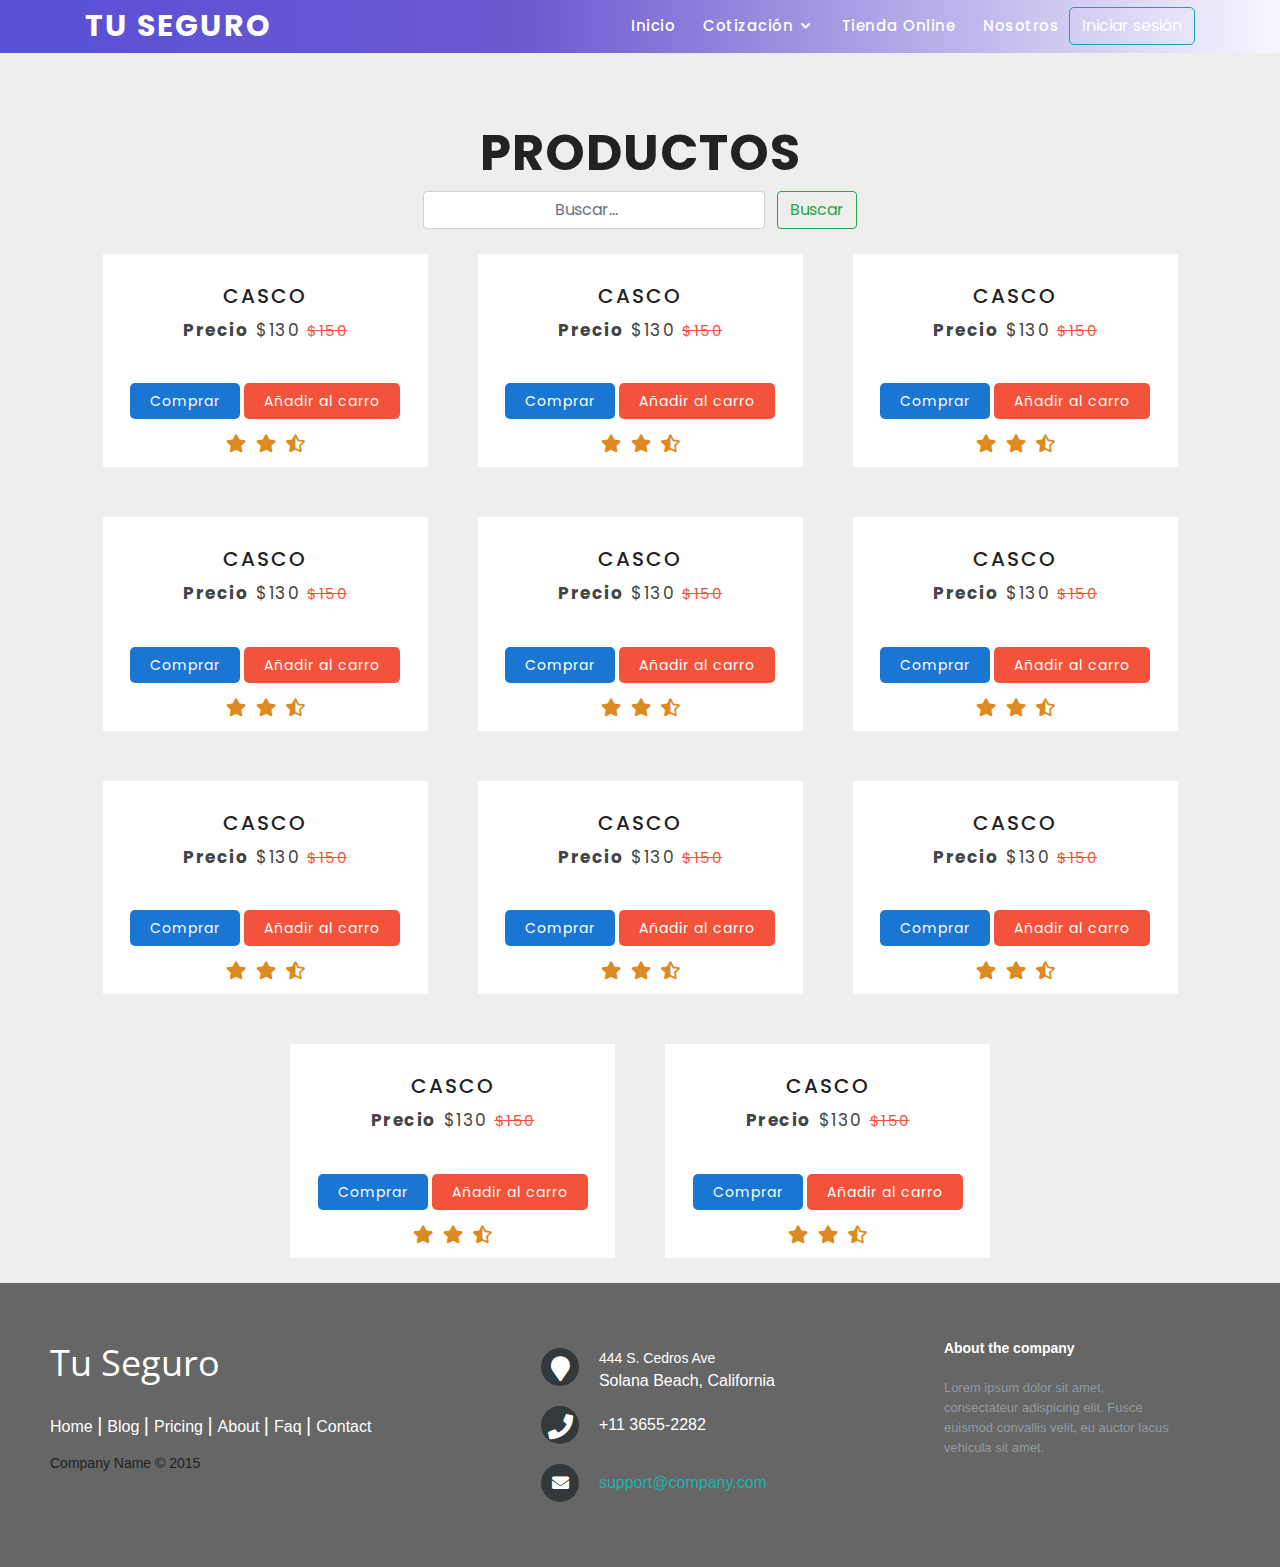
==== commit 4e0552ec: "pre entrega final" ====
--- a/accesorios.html
+++ b/accesorios.html
@@ -86,170 +86,177 @@
             <div class="cards">
                <div class="new-arrival">
                   <h1>Productos</h1>
-               </div>
-               <div class="card__accesorios">
-                  <div class="image-section">
-                     <img src="http://assets.stickpng.com/images/596ce3f3ed07ad6118f998f0.png" alt="">
-                  </div>
-                  <div class="description">
-                     <h1 class="nombre-articulo">Casco</h1>
-                     <p><b>Precio</b><span>$130</span><del>$150</del></p>  
-                  </div>
-                  <div class="button-group">
-                     <a href="compra.html" class="buy">Comprar</a>
-                     <a href="" class="cart">Añadir al carro</a>
-                  </div>
-                  <div class="star-icons">
-                     <a href=""><i class="fas fa-star"></i></a>
-                     <a href=""><i class="fas fa-star"></i></a>
-                     <a href=""><i class="fas fa-star-half-alt"></i></a>
-                  </div>
-               </div>
-               <div class="card__accesorios">
-                  <div class="image-section">
-                     <img src="http://assets.stickpng.com/images/596ce3f3ed07ad6118f998f0.png" alt="">
-                  </div>
-                  <div class="description">
-                     <h1 class="nombre-articulo">Casco</h1>
-                     <p><b>Precio</b><span>$130</span><del>$150</del></p>  
-                  </div>
-                  <div class="button-group">
-                     <a href="compra.html" class="buy">Comprar</a>
-                     <a href="" class="cart">Añadir al carro</a>
-                  </div>
-                  <div class="star-icons">
-                     <a href=""><i class="fas fa-star"></i></a>
-                     <a href=""><i class="fas fa-star"></i></a>
-                     <a href=""><i class="fas fa-star-half-alt"></i></a>
-                  </div>
-               </div>
-               <div class="card__accesorios">
-                  <div class="image-section">
-                     <img src="http://assets.stickpng.com/images/596ce3f3ed07ad6118f998f0.png" alt="">
-                  </div>
-                  <div class="description">
-                     <h1 class="nombre-articulo">Casco</h1>
-                     <p><b>Precio</b><span>$130</span><del>$150</del></p>  
-                  </div>
-                  <div class="button-group">
-                     <a href="compra.html" class="buy">Comprar</a>
-                     <a href="" class="cart">Añadir al carro</a>
-                  </div>
-                  <div class="star-icons">
-                     <a href=""><i class="fas fa-star"></i></a>
-                     <a href=""><i class="fas fa-star"></i></a>
-                     <a href=""><i class="fas fa-star-half-alt"></i></a>
-                  </div>
-               </div>
-               <div class="card__accesorios">
-                  <div class="image-section">
-                     <img src="http://assets.stickpng.com/images/596ce3f3ed07ad6118f998f0.png" alt="">
-                  </div>
-                  <div class="description">
-                     <h1 class="nombre-articulo">Casco</h1>
-                     <p><b>Precio</b><span>$130</span><del>$150</del></p>  
-                  </div>
-                  <div class="button-group">
-                     <a href="compra.html" class="buy">Comprar</a>
-                     <a href="" class="cart">Añadir al carro</a>
-                  </div>
-                  <div class="star-icons">
-                     <a href=""><i class="fas fa-star"></i></a>
-                     <a href=""><i class="fas fa-star"></i></a>
-                     <a href=""><i class="fas fa-star-half-alt"></i></a>
-                  </div>
-               </div>
-               <div class="card__accesorios">
-                  <div class="image-section">
-                     <img src="http://assets.stickpng.com/images/596ce3f3ed07ad6118f998f0.png" alt="">
-                  </div>
-                  <div class="description">
-                     <h1 class="nombre-articulo">Casco</h1>
-                     <p><b>Precio</b><span>$130</span><del>$150</del></p>  
-                  </div>
-                  <div class="button-group">
-                     <a href="compra.html" class="buy">Comprar</a>
-                     <a href="" class="cart">Añadir al carro</a>
-                  </div>
-                  <div class="star-icons">
-                     <a href=""><i class="fas fa-star"></i></a>
-                     <a href=""><i class="fas fa-star"></i></a>
-                     <a href=""><i class="fas fa-star-half-alt"></i></a>
-                  </div>
-               </div>
-               <div class="card__accesorios">
-                  <div class="image-section">
-                     <img src="http://assets.stickpng.com/images/596ce3f3ed07ad6118f998f0.png" alt="">
-                  </div>
-                  <div class="description">
-                     <h1 class="nombre-articulo">Casco</h1>
-                     <p><b>Precio</b><span>$130</span><del>$150</del></p>  
-                  </div>
-                  <div class="button-group">
-                     <a href="compra.html" class="buy">Comprar</a>
-                     <a href="" class="cart">Añadir al carro</a>
-                  </div>
-                  <div class="star-icons">
-                     <a href=""><i class="fas fa-star"></i></a>
-                     <a href=""><i class="fas fa-star"></i></a>
-                     <a href=""><i class="fas fa-star-half-alt"></i></a>
-                  </div>
-               </div>
-               <div class="card__accesorios">
-                  <div class="image-section">
-                     <img src="http://assets.stickpng.com/images/596ce3f3ed07ad6118f998f0.png" alt="">
-                  </div>
-                  <div class="description">
-                     <h1 class="nombre-articulo">Casco</h1>
-                     <p><b>Precio</b><span>$130</span><del>$150</del></p>  
-                  </div>
-                  <div class="button-group">
-                     <a href="compra.html" class="buy">Comprar</a>
-                     <a href="" class="cart">Añadir al carro</a>
-                  </div>
-                  <div class="star-icons">
-                     <a href=""><i class="fas fa-star"></i></a>
-                     <a href=""><i class="fas fa-star"></i></a>
-                     <a href=""><i class="fas fa-star-half-alt"></i></a>
-                  </div>
-               </div>
-               <div class="card__accesorios">
-                  <div class="image-section">
-                     <img src="http://assets.stickpng.com/images/596ce3f3ed07ad6118f998f0.png" alt="">
-                  </div>
-                  <div class="description">
-                     <h1 class="nombre-articulo">Casco</h1>
-                     <p><b>Precio</b><span>$130</span><del>$150</del></p>  
-                  </div>
-                  <div class="button-group">
-                     <a href="compra.html" class="buy">Comprar</a>
-                     <a href="" class="cart">Añadir al carro</a>
-                  </div>
-                  <div class="star-icons">
-                     <a href=""><i class="fas fa-star"></i></a>
-                     <a href=""><i class="fas fa-star"></i></a>
-                     <a href=""><i class="fas fa-star-half-alt"></i></a>
-                  </div>
-               </div>
-               <div class="card__accesorios">
-                  <div class="image-section">
-                     <img src="http://assets.stickpng.com/images/596ce3f3ed07ad6118f998f0.png" alt="">
-                  </div>
-                  <div class="description">
-                     <h1 class="nombre-articulo">Casco</h1>
-                     <p><b>Precio</b><span>$130</span><del>$150</del></p>  
-                  </div>
-                  <div class="button-group">
-                     <a href="compra.html" class="buy">Comprar</a>
-                     <a href="" class="cart">Añadir al carro</a>
-                  </div>
-                  <div class="star-icons">
-                     <a href=""><i class="fas fa-star"></i></a>
-                     <a href=""><i class="fas fa-star"></i></a>
-                     <a href=""><i class="fas fa-star-half-alt"></i></a>
-                  </div>
-               </div>
-               
+                  <form class="form-inline my-2 my-lg-0 ">
+                     <div class="buscador">
+                        <input class="form-control mr-sm-2 text-center" type="search" placeholder="Buscar..." aria-label="Search">
+                        <button class="btn btn-outline-success my-2 my-sm-0 " type="submit">Buscar</button>
+                     </div>
+                    
+                   </form>
+               </div>
+               <div class="card__accesorios">
+                  <div class="image-section">
+                     <img src="http://assets.stickpng.com/images/596ce3f3ed07ad6118f998f0.png" alt="">
+                  </div>
+                  <div class="description">
+                     <h1 class="nombre-articulo">Casco</h1>
+                     <p><b>Precio</b><span>$130</span><del>$150</del></p>  
+                  </div>
+                  <div class="button-group">
+                     <a href="compra.html" class="buy">Comprar</a>
+                     <a href="" class="cart">Añadir al carro</a>
+                  </div>
+                  <div class="star-icons">
+                     <a href=""><i class="fas fa-star"></i></a>
+                     <a href=""><i class="fas fa-star"></i></a>
+                     <a href=""><i class="fas fa-star-half-alt"></i></a>
+                  </div>
+               </div>
+               <div class="card__accesorios">
+                  <div class="image-section">
+                     <img src="http://assets.stickpng.com/images/596ce3f3ed07ad6118f998f0.png" alt="">
+                  </div>
+                  <div class="description">
+                     <h1 class="nombre-articulo">Casco</h1>
+                     <p><b>Precio</b><span>$130</span><del>$150</del></p>  
+                  </div>
+                  <div class="button-group">
+                     <a href="compra.html" class="buy">Comprar</a>
+                     <a href="" class="cart">Añadir al carro</a>
+                  </div>
+                  <div class="star-icons">
+                     <a href=""><i class="fas fa-star"></i></a>
+                     <a href=""><i class="fas fa-star"></i></a>
+                     <a href=""><i class="fas fa-star-half-alt"></i></a>
+                  </div>
+               </div>
+               <div class="card__accesorios">
+                  <div class="image-section">
+                     <img src="http://assets.stickpng.com/images/596ce3f3ed07ad6118f998f0.png" alt="">
+                  </div>
+                  <div class="description">
+                     <h1 class="nombre-articulo">Casco</h1>
+                     <p><b>Precio</b><span>$130</span><del>$150</del></p>  
+                  </div>
+                  <div class="button-group">
+                     <a href="compra.html" class="buy">Comprar</a>
+                     <a href="" class="cart">Añadir al carro</a>
+                  </div>
+                  <div class="star-icons">
+                     <a href=""><i class="fas fa-star"></i></a>
+                     <a href=""><i class="fas fa-star"></i></a>
+                     <a href=""><i class="fas fa-star-half-alt"></i></a>
+                  </div>
+               </div>
+               <div class="card__accesorios">
+                  <div class="image-section">
+                     <img src="http://assets.stickpng.com/images/596ce3f3ed07ad6118f998f0.png" alt="">
+                  </div>
+                  <div class="description">
+                     <h1 class="nombre-articulo">Casco</h1>
+                     <p><b>Precio</b><span>$130</span><del>$150</del></p>  
+                  </div>
+                  <div class="button-group">
+                     <a href="compra.html" class="buy">Comprar</a>
+                     <a href="" class="cart">Añadir al carro</a>
+                  </div>
+                  <div class="star-icons">
+                     <a href=""><i class="fas fa-star"></i></a>
+                     <a href=""><i class="fas fa-star"></i></a>
+                     <a href=""><i class="fas fa-star-half-alt"></i></a>
+                  </div>
+               </div>
+               <div class="card__accesorios">
+                  <div class="image-section">
+                     <img src="http://assets.stickpng.com/images/596ce3f3ed07ad6118f998f0.png" alt="">
+                  </div>
+                  <div class="description">
+                     <h1 class="nombre-articulo">Casco</h1>
+                     <p><b>Precio</b><span>$130</span><del>$150</del></p>  
+                  </div>
+                  <div class="button-group">
+                     <a href="compra.html" class="buy">Comprar</a>
+                     <a href="" class="cart">Añadir al carro</a>
+                  </div>
+                  <div class="star-icons">
+                     <a href=""><i class="fas fa-star"></i></a>
+                     <a href=""><i class="fas fa-star"></i></a>
+                     <a href=""><i class="fas fa-star-half-alt"></i></a>
+                  </div>
+               </div>
+               <div class="card__accesorios">
+                  <div class="image-section">
+                     <img src="http://assets.stickpng.com/images/596ce3f3ed07ad6118f998f0.png" alt="">
+                  </div>
+                  <div class="description">
+                     <h1 class="nombre-articulo">Casco</h1>
+                     <p><b>Precio</b><span>$130</span><del>$150</del></p>  
+                  </div>
+                  <div class="button-group">
+                     <a href="compra.html" class="buy">Comprar</a>
+                     <a href="" class="cart">Añadir al carro</a>
+                  </div>
+                  <div class="star-icons">
+                     <a href=""><i class="fas fa-star"></i></a>
+                     <a href=""><i class="fas fa-star"></i></a>
+                     <a href=""><i class="fas fa-star-half-alt"></i></a>
+                  </div>
+               </div>
+               <div class="card__accesorios">
+                  <div class="image-section">
+                     <img src="http://assets.stickpng.com/images/596ce3f3ed07ad6118f998f0.png" alt="">
+                  </div>
+                  <div class="description">
+                     <h1 class="nombre-articulo">Casco</h1>
+                     <p><b>Precio</b><span>$130</span><del>$150</del></p>  
+                  </div>
+                  <div class="button-group">
+                     <a href="compra.html" class="buy">Comprar</a>
+                     <a href="" class="cart">Añadir al carro</a>
+                  </div>
+                  <div class="star-icons">
+                     <a href=""><i class="fas fa-star"></i></a>
+                     <a href=""><i class="fas fa-star"></i></a>
+                     <a href=""><i class="fas fa-star-half-alt"></i></a>
+                  </div>
+               </div>
+               <div class="card__accesorios">
+                  <div class="image-section">
+                     <img src="http://assets.stickpng.com/images/596ce3f3ed07ad6118f998f0.png" alt="">
+                  </div>
+                  <div class="description">
+                     <h1 class="nombre-articulo">Casco</h1>
+                     <p><b>Precio</b><span>$130</span><del>$150</del></p>  
+                  </div>
+                  <div class="button-group">
+                     <a href="compra.html" class="buy">Comprar</a>
+                     <a href="" class="cart">Añadir al carro</a>
+                  </div>
+                  <div class="star-icons">
+                     <a href=""><i class="fas fa-star"></i></a>
+                     <a href=""><i class="fas fa-star"></i></a>
+                     <a href=""><i class="fas fa-star-half-alt"></i></a>
+                  </div>
+               </div>
+               <div class="card__accesorios">
+                  <div class="image-section">
+                     <img src="http://assets.stickpng.com/images/596ce3f3ed07ad6118f998f0.png" alt="">
+                  </div>
+                  <div class="description">
+                     <h1 class="nombre-articulo">Casco</h1>
+                     <p><b>Precio</b><span>$130</span><del>$150</del></p>  
+                  </div>
+                  <div class="button-group">
+                     <a href="compra.html" class="buy">Comprar</a>
+                     <a href="" class="cart">Añadir al carro</a>
+                  </div>
+                  <div class="star-icons">
+                     <a href=""><i class="fas fa-star"></i></a>
+                     <a href=""><i class="fas fa-star"></i></a>
+                     <a href=""><i class="fas fa-star-half-alt"></i></a>
+                  </div>
+               </div>
+
                <div class="card__accesorios">
                   <div class="image-section">
                      <img src="http://assets.stickpng.com/images/596ce3f3ed07ad6118f998f0.png" alt="">
@@ -302,7 +309,7 @@
          </section>
       </section> -->
 
-      <div class="productos">
+      <!-- <div class="productos">
          <div class="productos__items productos__items--animation">
             <img  src="http://assets.stickpng.com/images/596ce3f3ed07ad6118f998f0.png" alt="">
             <p class="card-text">Item 1</p>
@@ -345,7 +352,7 @@
             <p>Item 6</p>
             <a href="compra.html" class="btn btn-success">$100</a>
          </div>
-      </div>
+      </div> -->
 
      
 
--- a/css/prueba.css
+++ b/css/prueba.css
@@ -56,8 +56,7 @@
   transition: 0.3s;
   font-size: 15px;
   letter-spacing: 0.5px;
-  font-weight: 500;
-  font-family: "Open Sans", sans-serif; }
+  font-weight: 500; }
 
 .nav-menu a:hover, .nav-menu .active > a, .nav-menu li:hover > a {
   color: #47b2e4; }
@@ -273,14 +272,12 @@
   color: white;
   text-decoration: none;
   font-size: 16px;
-  font-family: "Open Sans", sans-serif;
   font-weight: lighter; }
 
 .activo {
   font-weight: bold;
   color: white;
   font-size: 22x;
-  font-family: "Open Sans", sans-serif;
   border-bottom: groove 2px white; }
 
 .inicio {
@@ -291,30 +288,28 @@
   margin-left: 110px;
   margin-top: 50px;
   width: 1067px;
-  height: 550px;
-  border-radius: 20px;
-  box-shadow: 2px 4px 10px 3px #ac8383; }
+  height: 550px; }
 
 .inicio__principalIzquierdo--gradient {
-  background: #847dee;
-  background: linear-gradient(90deg, #847dee 0%, #dedceb 24%, white 100%); }
+  background: #eee !important; }
 
 .inicio__fotoPrincipal {
   width: 1067px;
-  border-top-left-radius: 30px;
-  border-top-right-radius: 30px;
+  border-radius: 2em;
   box-shadow: 2px 4px 10px 3px #ac8383; }
 
 #inicio__textoIzquierdo {
   margin-top: 12px;
   text-align: center; }
 
-.inicio__botonIzquierdo {
-  background-color: white;
+.boton-cotizar {
+  background: transparent;
+  color: #696666;
   margin-top: 15px;
-  padding: 5px;
-  font-size: 20px;
+  padding: 10px;
+  font-size: 1.2em;
   border-radius: 8px;
+  border: 1px groove #17a2b8;
   font-weight: bold; }
 
 #inicio__principalDerecho {
@@ -627,13 +622,6 @@
     color: white;
     font-weight: lighter;
     display: inline-block; }
-  /* .menu {
-      font-family: 'Shippori Mincho B1', serif;
-     font-size: 20px;
-     color: blue;
-     word-spacing: 20px;
-    
- } */
   #menuBar {
     margin-left: 15px;
     word-spacing: 30px;
@@ -647,11 +635,8 @@
     margin: 2px 40px;
     width: 300px;
     /*ancho */
-    height: 200px;
-    /*alto */
-    /* border: 4px solid #494949 !important; */
-    border-radius: 30px;
-    box-shadow: 2px 4px 10px 3px #ac8383; }
+    height: 20vh;
+    /*alto */ }
   .inicio__fotoPrincipal {
     width: 300px;
     border-top-left-radius: 2px;
@@ -661,12 +646,14 @@
     margin-top: 2px;
     font-size: 8px;
     text-align: center; }
-  .inicio__botonIzquierdo {
-    background-color: white;
+  .boton-cotizar {
+    background: transparent;
+    color: #696666;
     margin-top: 15px;
-    padding: 5px;
-    font-size: 8px;
-    border-radius: 2px;
+    padding: 10px;
+    font-size: 1.2em;
+    border-radius: 8px;
+    border: 1px groove #17a2b8;
     font-weight: bold; }
   #inicio__principalDerecho {
     margin: 3px 20px;
@@ -719,15 +706,11 @@
     display: flex;
     flex-flow: row wrap; }
   #inicio__principalIzquierdo {
-    background-color: #75c5c5;
     margin: 10px 65px;
     width: 620px;
     /*ancho */
     height: 320px;
-    /*alto */
-    /* border: 4px solid #494949 !important; */
-    border-radius: 30px;
-    box-shadow: 2px 4px 10px 3px #ac8383; }
+    /*alto */ }
   .inicio__fotoPrincipal {
     width: 620px;
     border-top-left-radius: 10px;
@@ -737,12 +720,14 @@
     margin-top: 2px;
     font-size: 8px;
     text-align: center; }
-  .inicio__botonIzquierdo {
-    background-color: white;
+  .boton-cotizar {
+    background: transparent;
+    color: #696666;
     margin-top: 15px;
-    padding: 5px;
-    font-size: 12px;
-    border-radius: 3px;
+    padding: 10px;
+    font-size: 1.2em;
+    border-radius: 8px;
+    border: 1px groove #17a2b8;
     font-weight: bold; }
   #inicio__principalDerecho {
     margin: 3px 20px;
@@ -777,31 +762,19 @@
     margin-left: 20px;
     font-size: 30px;
     color: white;
-    font-weight: lighter;
     display: inline-block; }
-  /* .menu {
-        font-family: 'Shippori Mincho B1', serif;
-       font-size: 20px;
-       color: blue;
-       word-spacing: 20px;
-      
-   } */
   #menuBar {
     margin-left: 50px;
     word-spacing: 30px;
     font-size: 16px;
     display: inline-block; }
-  /* .menu{
-     
-   } */
   div h1 a {
     color: white;
     text-decoration: none;
     font-weight: bold; }
   #header {
     background-color: cornflowerblue;
-    padding: 5px;
-    /* border-bottom: groove 3px black; */ }
+    padding: 5px; }
   div b a {
     color: white;
     text-decoration: none;
@@ -811,7 +784,6 @@
     font-weight: bold;
     color: white;
     font-size: 22x;
-    font-family: '', sans-serif;
     border-bottom: groove 2px white; }
   .inicio {
     display: flex;
@@ -819,15 +791,12 @@
   #inicio__principalIzquierdo {
     background-color: #75c5c5;
     margin-left: 110px;
-    width: 1000px;
+    width: 50%;
     /*ancho */
-    height: 550px;
-    /*alto */
-    /* border: 4px solid #494949 !important; */
-    border-radius: 30px;
-    box-shadow: 2px 4px 10px 3px #ac8383; }
+    height: 50vh;
+    /*alto */ }
   .inicio__fotoPrincipal {
-    width: 1000px;
+    width: 100%;
     border-top-left-radius: 30px;
     border-top-right-radius: 30px;
     box-shadow: 2px 4px 10px 3px #ac8383; }
@@ -835,12 +804,14 @@
     margin-top: 20px;
     font-size: 15px;
     text-align: center; }
-  .inicio__botonIzquierdo {
-    background-color: white;
+  .boton-cotizar {
+    background: transparent;
+    color: #696666;
     margin-top: 15px;
-    padding: 5px;
-    font-size: 20px;
+    padding: 10px;
+    font-size: 1.2em;
     border-radius: 8px;
+    border: 1px groove #17a2b8;
     font-weight: bold; }
   #inicio__principalDerecho {
     margin: 3px 6px;
@@ -864,26 +835,9 @@
   #inicio__tituloDerecho {
     font-size: 30px; } }
 
-/* PREGUNTAS FRECUENTES CSS */
-/* :root {
-    --primario: #e23939;
-    --gris-claro: #B8B8B8;
-    --sombra: 0 0 13px 0 rgba(185,185,185, .25);
-  }
-  
-  * {
-    box-sizing: border-box;
-    margin: 0;
-    padding: 0;
-  } */
-/* main {
-    max-width: 1000px;
-    width: 90%;
-    margin: 40px auto;
-  } */
 .nosotros__titulo {
   color: #3a3a3a;
-  font-weight: 700;
+  font-size: 40px;
   text-align: center;
   margin: 50px; }
 
@@ -1075,9 +1029,10 @@
   flex-grow: 1; }
 
 .card {
-  margin-top: 50px;
+  margin-top: 20px;
+  margin-left: 12px;
   background: #eee;
-  padding: 3em;
+  padding: 1.5em;
   line-height: 1.5em; }
 
 #nosotros__consultenos {
@@ -1122,9 +1077,6 @@
   top: 0 !important;
   left: 0 !important; }
 
-/* Block component (PADRE)*/
-/* Elementos que dependen de block (HIJOS)*/
-/* Modificadores que cambian el estilo del bloque */
 .foto-cotizar {
   height: 360px; }
 
@@ -1321,3 +1273,7 @@
   color: #db8b21;
   padding: 0px 3px;
   font-size: 18px; }
+
+.buscador {
+  margin: 0 auto;
+  align-content: center; }
